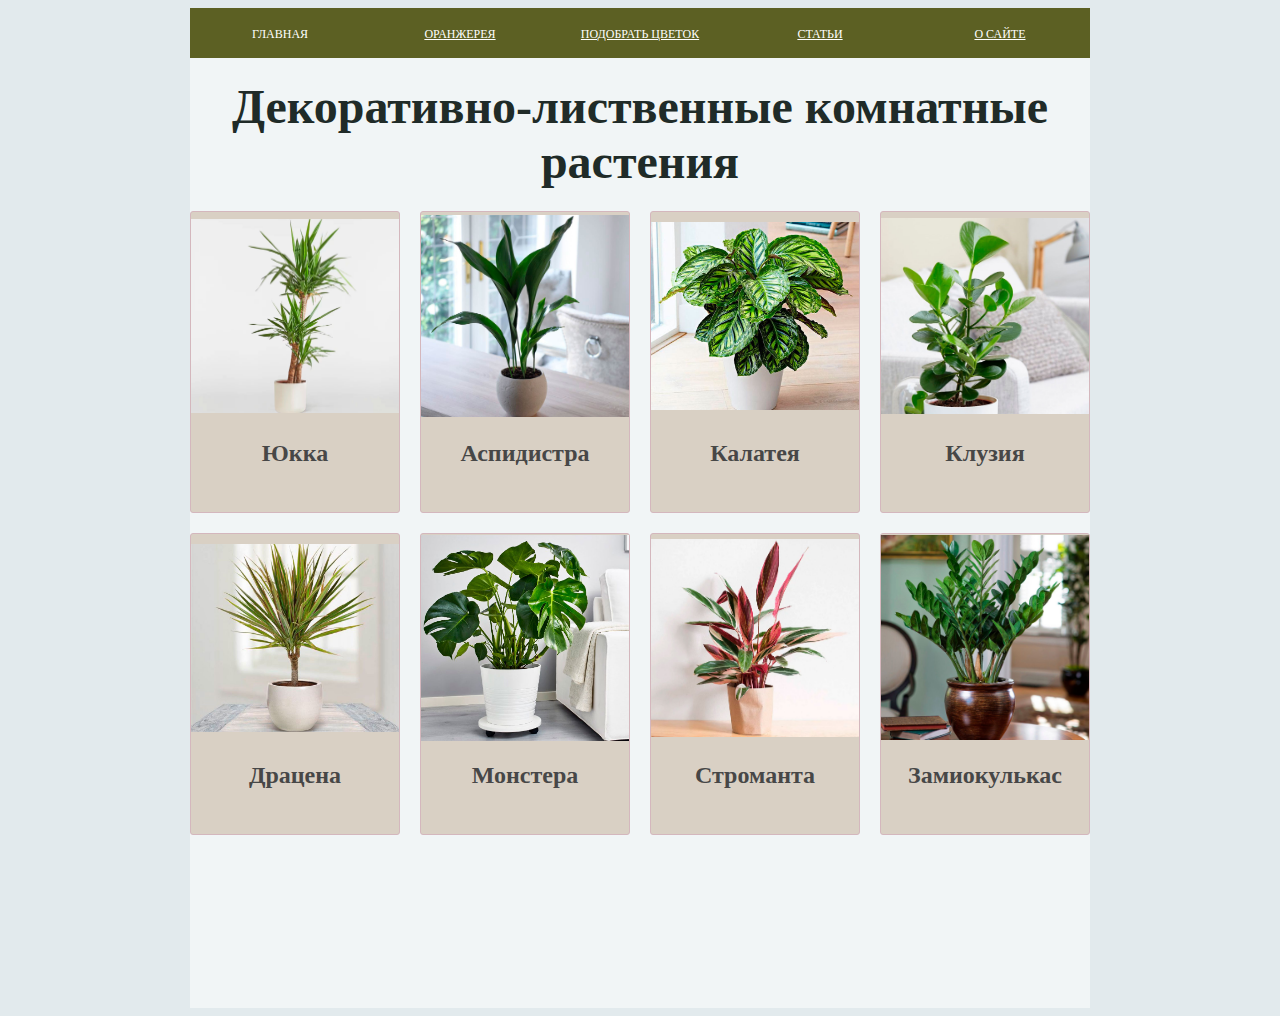
==== pages/deciduous.html @ ca10adf3 "Add files via upload" ====
<!DOCTYPE html>
<html>
<head>
	<title>la fleur</title>
	<meta name="viewport" content="width=device-width, initial-scale=1">
	<link rel="stylesheet" href="../css/style.css">	
	<link rel="stylesheet" href="../jquery/jMenu.jquery.css" type="text/css" />
</head>

<body>
<div class="main"> 
	<ul id="jMenu">
	<li><a href="../index.html" class="btn">Главная</a></li>	
	
	<li><a class="fNiv" href="#">Оранжерея</a>
		<ul>
			<li class="arrow"></li>
			<li><a href="deciduous.html" class="btn">Декоративно-лиственные</a></li>
			<li><a href="blooming.html" class="btn">Декоративно-цветущие</a></li>
			<li><a href="orchids.html" class="btn">Орхидеи</a></li>
			<li><a href="palmtrees.html" class="btn">Пальмы</a></li>
			<li><a href="succulents.html" class="btn">Кактусы и суккуленты</a></li>
		</ul>
	</li>
		
	<li><a class="fNiv" href="flowerpick.html">Подобрать цветок</a></li>	
	
	<li><a class="fNiv" href="articles.html">Статьи</a></li>	
	
	<li><a class="fNiv" href="about.html">О сайте</a></li>
</ul>

<h1><center><font color="#202b28" size="15"> Декоративно-лиственные комнатные растения</font></center></h1>

<ul class="products clearfix">
	<li class="product-wrapper">	
			<a href="" class="product"> 
				<div class="product-photo">
				<img src="../images/list/yucca.jpg" alt> </div>
				<h2 color="#202b28"><center><b>Юкка</b></center></h2>
			</a>
	</li>
	<li class="product-wrapper">
			<a href="" class="product">
				<div class="product-photo">
				<img src="../images/list/aspidistra.jpg" alt> </div>
				<h2 color="#202b28"><center><b>Аспидистра</b></center></h2>
			</a>
	</li>
	<li class="product-wrapper">
		<a href="" class="product">
				<div class="product-photo">
				<img src="../images/list/calathea.jpg" alt> </div>
				<h2 color="#202b28"><center><b>Калатея</b></center></h2>
			</a>
	</li>
	<li class="product-wrapper">
		<a href="" class="product">
				<div class="product-photo">
				<img src="../images/list/clusia.jpg" alt> </div>
				<h2 color="#202b28"><center><b>Клузия</b></center></h2>
			</a>
	</li>
	<li class="product-wrapper">
		<a href="" class="product">
				<div class="product-photo">
				<img src="../images/list/dracaena.jpg" alt> </div>
				<h2 color="#202b28"><center><b>Драцена</b></center></h2>
			</a>
	</li>
	<li class="product-wrapper">
		<a href="" class="product">
				<div class="product-photo">
				<img src="../images/list/monstera.jpg" alt> </div>
				<h2 color="#202b28"><center><b>Монстера</b></center></h2>
			</a>
	</li>
	<li class="product-wrapper">
		<a href="" class="product">
				<div class="product-photo">
				<img src="../images/list/stromantha.jpg" alt> </div>
				<h2 color="#202b28"><center><b>Строманта</b></center></h2>
			</a>
	</li>
	<li class="product-wrapper">
		<a href="" class="product">
				<div class="product-photo">
				<img src="../images/list/zamioculcas.jpg" alt> </div>
				<h2 color="#202b28"><center><b>Замиокулькас</b></center></h2>
			</a>
	</li>

</script>

<script type="text/javascript" src="../jquery/jquery.js"></script>
<script type="text/javascript" src="../jquery/jquery-ui.js"></script>
<script type="text/javascript" src="../jquery/jMenu.jquery.js"></script>
<script type="text/javascript">
  $(document).ready(function(){
    $("#jMenu").jMenu();
  })
</script>


</body>
</html>
---- css/style.css ----
body {
	background: #e2eaed;
}

.main {
	background: RGB(255, 255, 255, 0.5);
	width: 900px;
	margin: auto;
	height: 1000px;
	margin-top: 0;
}


.btn {
	text-decoration: none;
}

.product-wrapper {
	display: block;
	width: 100%;
	float: left;
	transition: width .2s;
}

@media only screen and (min-width: 450px) {
	.product-wrapper {
		width: 50%;
	}
}

@media only screen and (min-width: 768px) {
	.product-wrapper {
		width: 33.333%;
	}
}
@media only screen and (min-width: 1000px) {
	.product-wrapper {
		width: 25%;
	}
}

.product {
		display: block;
		border: 1px solid #d4b7bd;
		border-radius: 3px;
		position: relative;
		background: #d9d0c4;
		margin: 0 20px 20px 0;
		text-decoration: none;
		color: #474747;
		z-index: 0;
		height: 300px;
}

.products {
		list-style: none;
		margin: 0 -20px 0 0;
		padding: 0;
}

.product-photo {
	position: relative;
	padding-bottom: 100%;
	overflow: hidden;
}

.product-photo img {
	position: absolute;
	top: 0;
	bottom: 0;
	left: 0;
	right: 0;
	max-height: 100%;
	max-width: 100%;
	margin: auto;
	transition: transform .4s ease-out;
}

.product:hover .product-photo img {
	transform: scale(1.05);
}	

/******************************
** стили меню с категориями **
******************************/
/* Style the tab */
.tab {
    float: left;
    border: 1px solid #ccc;
    background-color: RGB(216, 208, 195);
    width: 150px;
    height: 300px;
}
/* Style the buttons that are used to open the tab content */
.tab button {
    display: block;
    background-color: inherit;
    color: black;
    padding: 22px 16px;
	height: 60px;
    width: 150px;
    border: none;
    outline: none;
    text-align: left;
    cursor: pointer;
    transition: 0.3s;
}
/* Change background color of buttons on hover */
.tab button:hover {
    background-color: #d4b7bc;
}
/* Create an active/current "tab button" class */
.tab button.active {
    background-color: #d4d7bc;
}
/* Style the tab content */
.tabcontent {
    /*float: left;
    padding: 0px 12px;*/
    border: 1px solid #ccc;
    width: 900px;
    border-left: none;
    height: 300px;
}
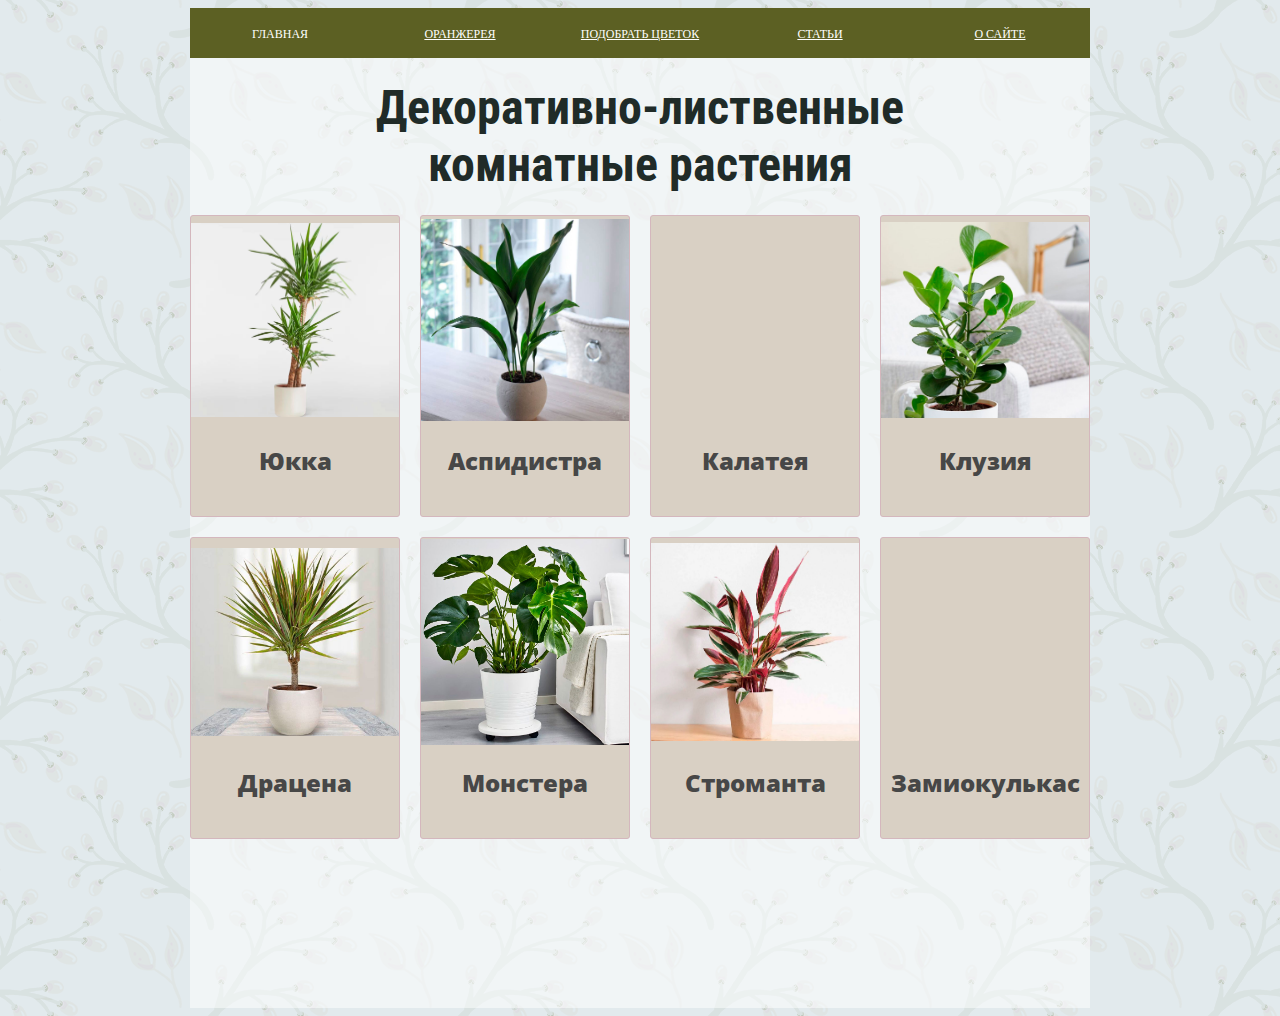
==== commit 714b7d7b: "Update deciduous.html" ====
--- a/pages/deciduous.html
+++ b/pages/deciduous.html
@@ -5,6 +5,7 @@
 	<meta name="viewport" content="width=device-width, initial-scale=1">
 	<link rel="stylesheet" href="../css/style.css">	
 	<link rel="stylesheet" href="../jquery/jMenu.jquery.css" type="text/css" />
+	<link href="https://fonts.googleapis.com/css2?family=Open+Sans+Condensed:wght@300&family=Roboto+Condensed&display=swap" rel="stylesheet">
 </head>
 
 <body>
@@ -30,7 +31,7 @@
 	<li><a class="fNiv" href="about.html">О сайте</a></li>
 </ul>
 
-<h1><center><font color="#202b28" size="15"> Декоративно-лиственные комнатные растения</font></center></h1>
+<h1><center><font color="#202b28" size="15"> Декоративно-лиственные <br>комнатные растения</font></center></h1>
 
 <ul class="products clearfix">
 	<li class="product-wrapper">	
@@ -103,4 +104,4 @@
 
 
 </body>
-</html>+</html>
--- a/css/style.css
+++ b/css/style.css
@@ -1,5 +1,6 @@
 body {
 	background: #e2eaed;
+	background-image: url(../images/bg.png); 
 }
 
 .main {
@@ -10,6 +11,25 @@
 	margin-top: 0;
 }
 
+.main ul {
+	z-index: 100;
+}
+
+h1, h3 {
+	font-family: 'Roboto Condensed', sans-serif;
+}
+
+
+h2, div button {
+	font-family: 'Open Sans Condensed', sans-serif;
+}
+
+div button p {
+	padding: 0;
+	margin: 0;
+	text-align:center;
+	font-size: 14pt;
+}
 
 .btn {
 	text-decoration: none;
@@ -80,6 +100,14 @@
 	transform: scale(1.05);
 }	
 
+.bar {
+	width: 100px;
+	height: 100px;
+	margin: 0 10px 0 10px;
+	
+}
+
+
 /******************************
 ** стили меню с категориями **
 ******************************/
